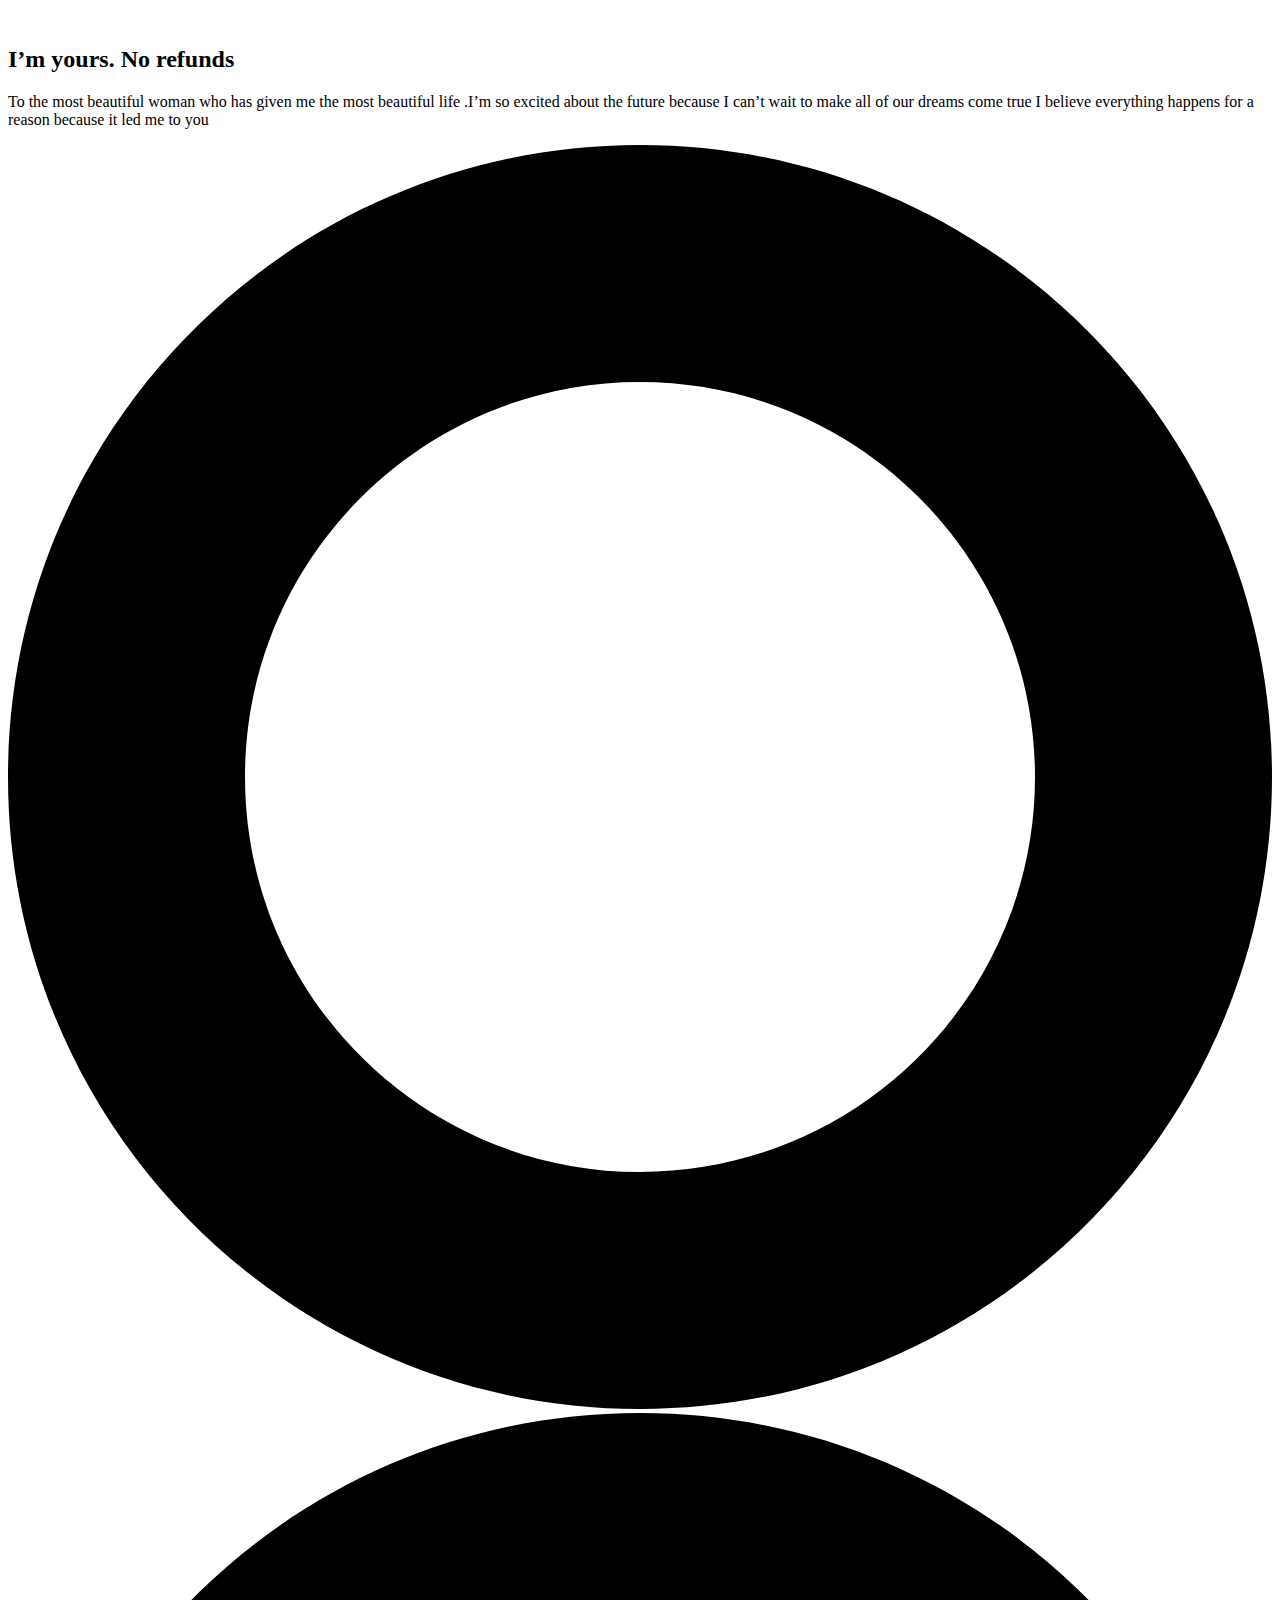
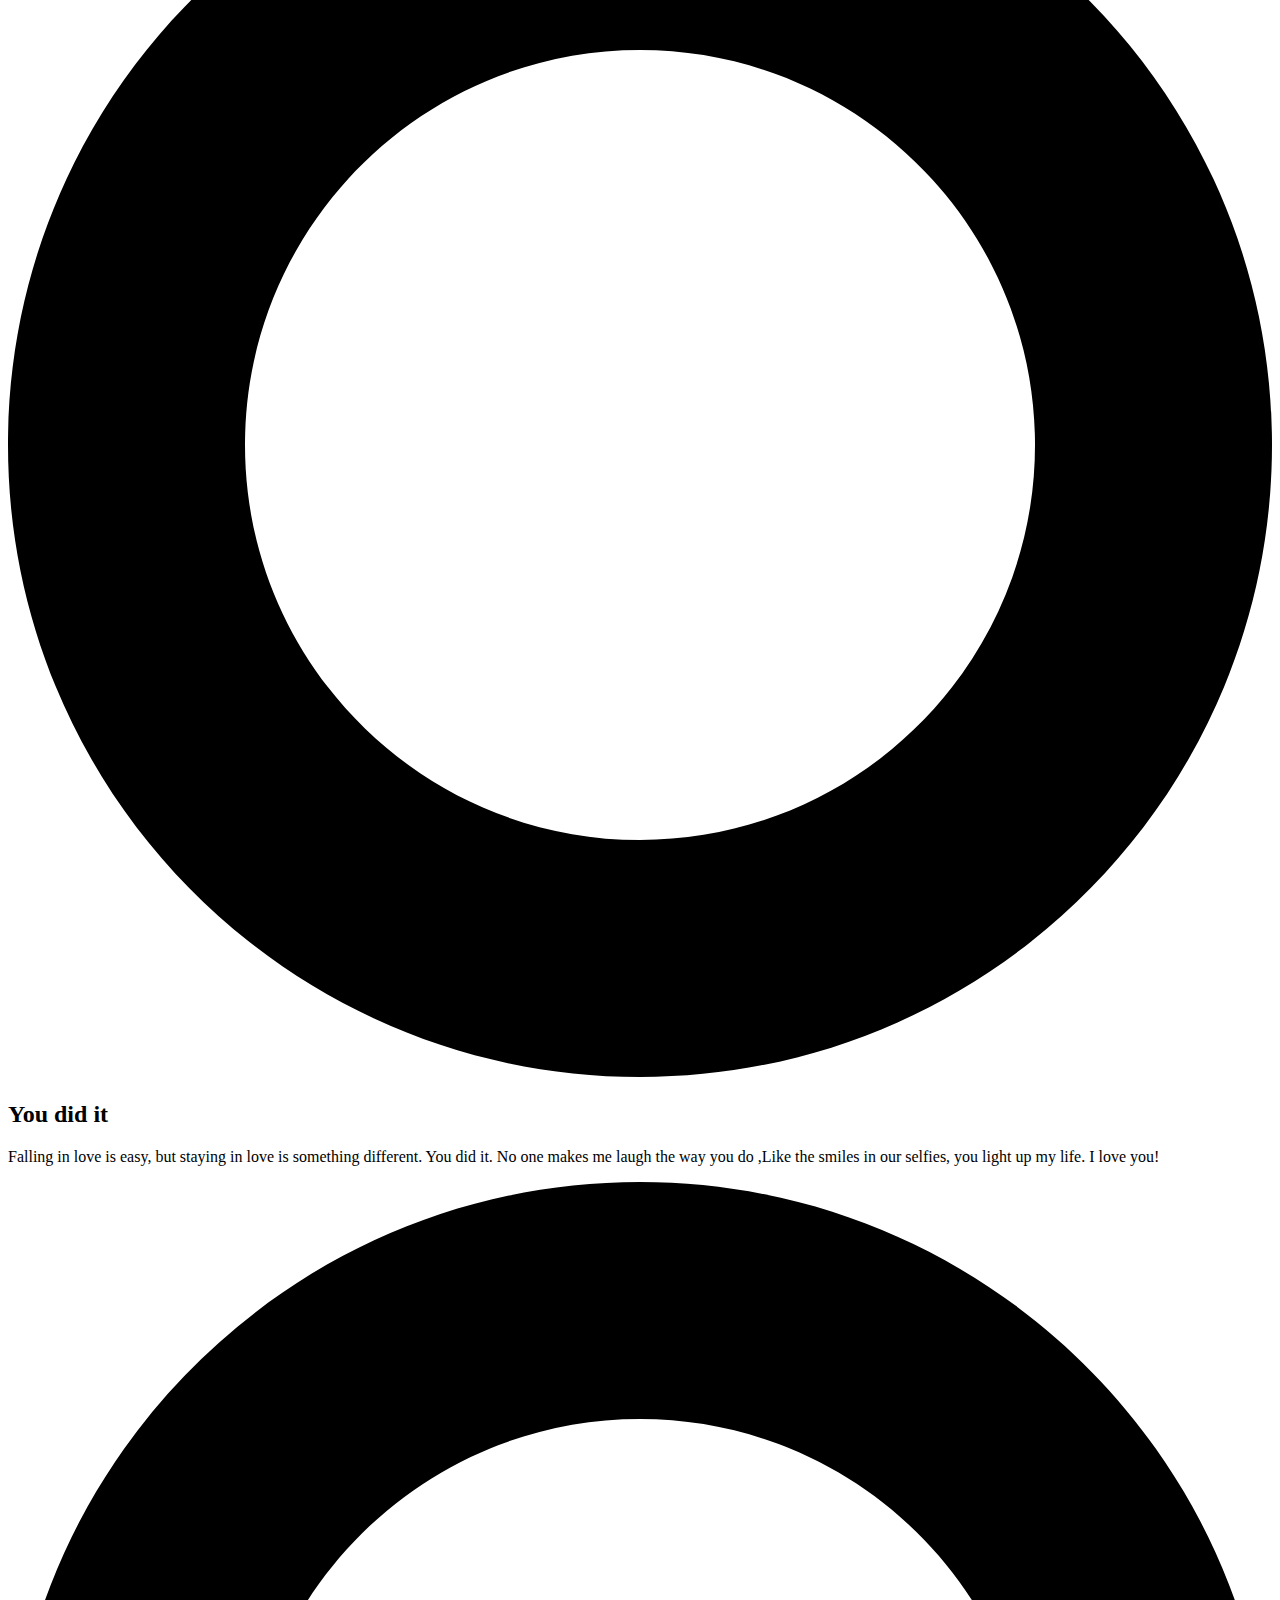
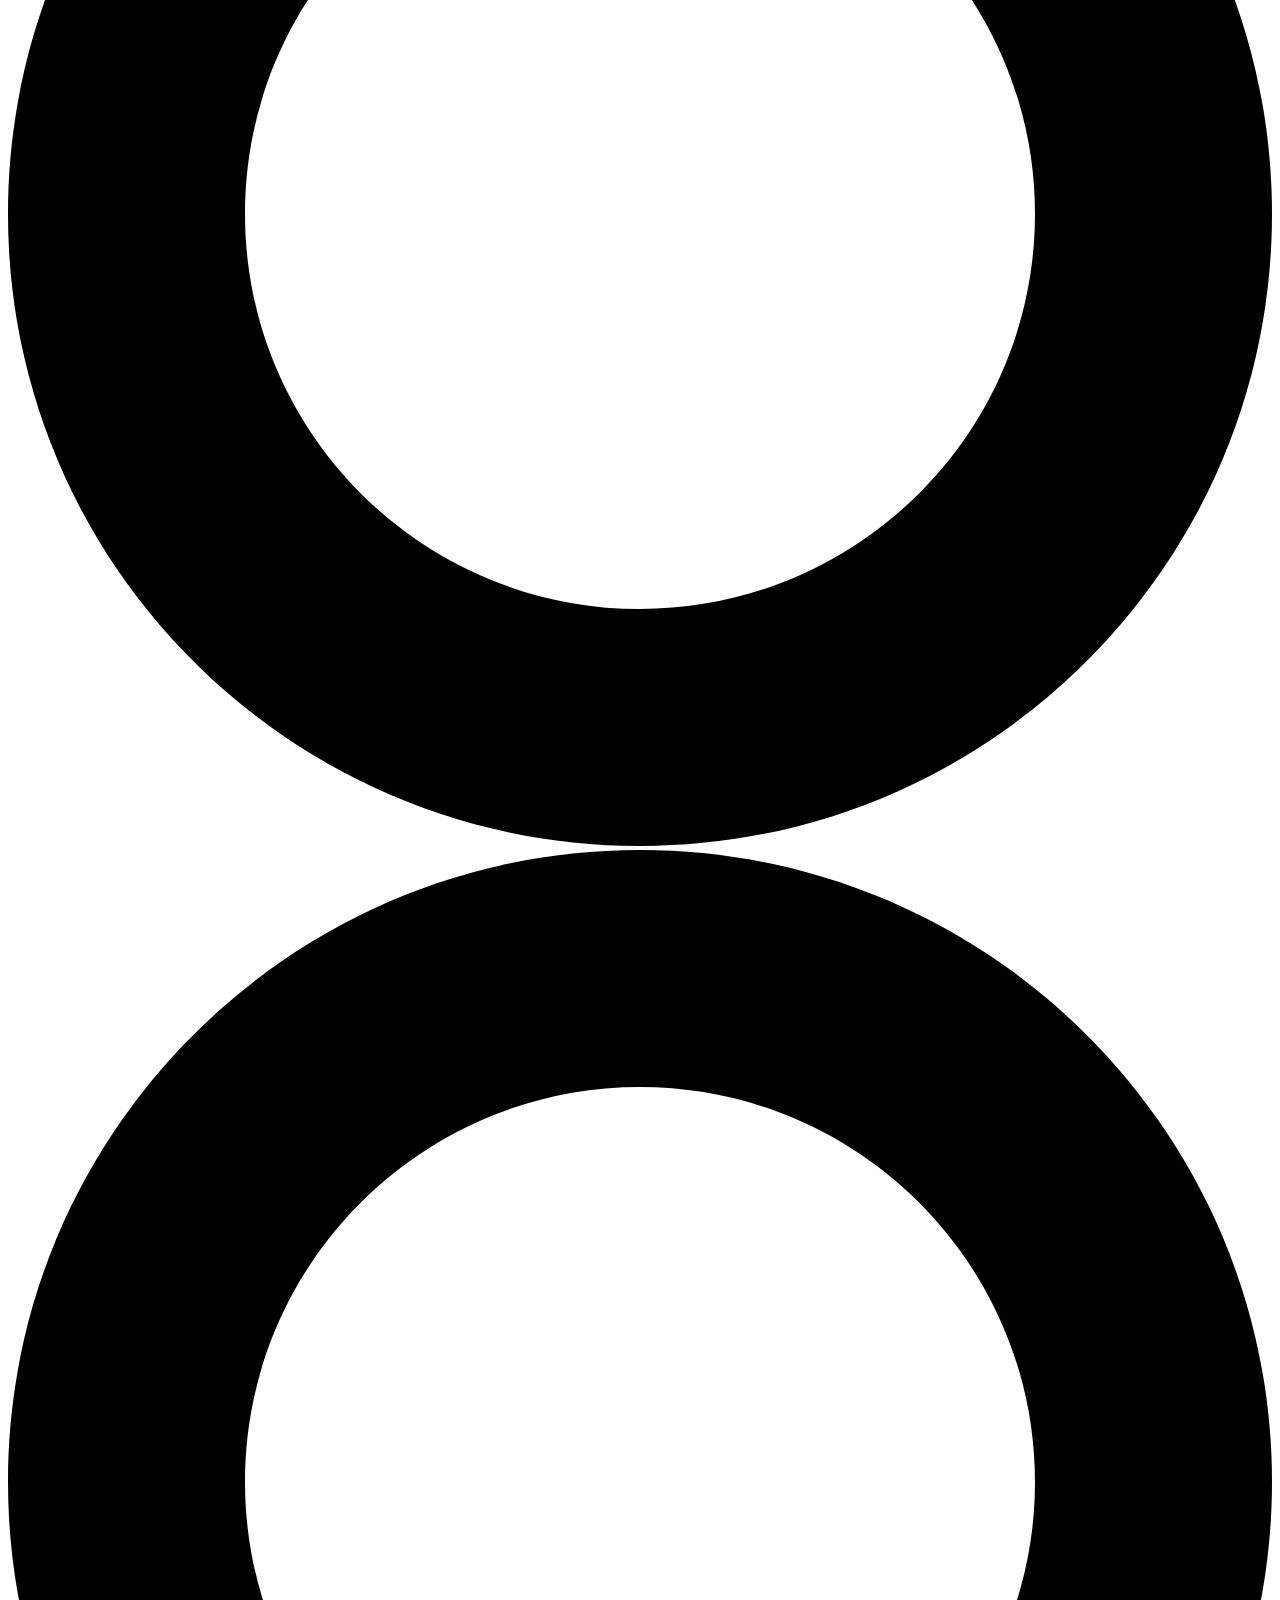
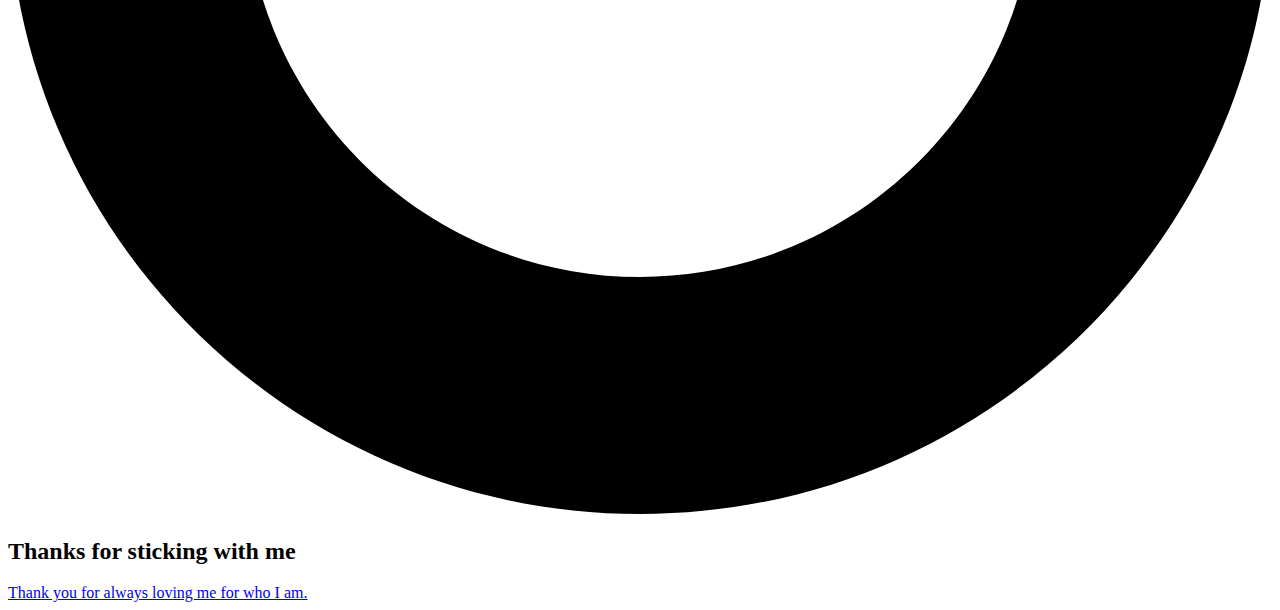
==== Page-1.html @ 5919bcaa "Update Page-1.html" ====
<!DOCTYPE html>
<html style="font-size: 16px;" lang="en"><head>
    <meta name="viewport" content="width=device-width, initial-scale=1.0">
    <meta charset="utf-8">
    <meta name="keywords" content="​ I’m yours. No refunds ​How to Plan a Wedding, How to Plan a Wedding, ​Trends And Dresses, About Our Agency, ​Find the perfect dress and accessories, ​Join Our Newsletter">
    <meta name="description" content="">
    <title>Page 1</title>
    <link rel="stylesheet" href="nicepage.css" media="screen">
<link rel="stylesheet" href="Page-1.css" media="screen">
    <script class="u-script" type="text/javascript" src="jquery.js" defer=""></script>
    <script class="u-script" type="text/javascript" src="nicepage.js" defer=""></script>
    <meta name="generator" content="Nicepage 4.18.5, nicepage.com">
    <link id="u-theme-google-font" rel="stylesheet" href="https://fonts.googleapis.com/css?family=Roboto:100,100i,300,300i,400,400i,500,500i,700,700i,900,900i|Open+Sans:300,300i,400,400i,500,500i,600,600i,700,700i,800,800i">
    
    
    
    
    <script type="application/ld+json">{
		"@context": "http://schema.org",
		"@type": "Organization",
		"name": ""
}</script>
    <meta name="theme-color" content="#478ac9">
    <meta property="og:title" content="Page 1">
    <meta property="og:type" content="website">
  </head>
  <body class="u-body u-xl-mode" data-lang="en"> 
    <section class="u-align-center-lg u-align-center-md u-align-center-xl u-align-left-sm u-align-left-xs u-clearfix u-white u-section-1" id="sec-785b">
      <div class="u-clearfix u-sheet u-valign-middle u-sheet-1">
        <div class="u-palette-3-base u-preserve-proportions u-shape u-shape-circle u-shape-1" data-animation-name="customAnimationIn" data-animation-duration="1500" data-animation-delay="0"></div>
        <div class="u-image u-image-circle u-preserve-proportions u-image-1" alt="" data-image-width="540" data-image-height="960" data-animation-name="customAnimationIn" data-animation-duration="1500"></div>
        <img class="u-border-20 u-border-palette-3-base u-image u-image-circle u-image-2" src="images/Snapchat-1199921231.jpg" alt="" data-image-width="1080" data-image-height="1920" data-animation-name="customAnimationIn" data-animation-duration="1500" data-animation-delay="250">
        <img class="u-image u-image-circle u-image-3" src="images/IMG-20200829-WA0031.jpeg" alt="" data-image-width="4128" data-image-height="2322" data-animation-name="customAnimationIn" data-animation-duration="1500" data-animation-delay="250">
        <div class="u-align-center u-container-style u-expanded-width-sm u-expanded-width-xs u-group u-shape-rectangle u-group-1" data-animation-name="customAnimationIn" data-animation-duration="1500" data-animation-delay="500">
          <div class="u-container-layout u-container-layout-1">
            <h2 class="u-text u-text-palette-1-base u-text-1"> I’m yours. No refunds <br>
            </h2>
            <p class="u-text u-text-2"> To the most beautiful woman who has given me the most beautiful life .I’m so excited about the future because I can’t wait to make all of our dreams come true I believe everything happens for a reason because it led me to you</p>
          </div>
        </div>
      </div>
    </section>
    <section class="u-clearfix u-section-2" id="sec-e077">
      <div class="u-clearfix u-sheet u-valign-middle-md u-valign-middle-sm u-valign-middle-xs u-sheet-1">
        <div class="u-image u-image-circle u-image-1" data-image-width="960" data-image-height="1280" data-animation-name="customAnimationIn" data-animation-duration="1500" data-animation-delay="250"></div>
        <div class="u-preserve-proportions u-shape u-shape-svg u-text-palette-3-base u-shape-1" data-animation-name="customAnimationIn" data-animation-duration="1500" data-animation-delay="500">
          <svg class="u-svg-link" preserveAspectRatio="none" viewBox="0 0 160 160" style=""><use xmlns:xlink="http://www.w3.org/1999/xlink" xlink:href="#svg-410b"></use></svg>
          <svg class="u-svg-content" viewBox="0 0 160 160" x="0px" y="0px" id="svg-410b" style="enable-background:new 0 0 160 160;"><path d="M80,30c27.6,0,50,22.4,50,50s-22.4,50-50,50s-50-22.4-50-50S52.4,30,80,30 M80,0C35.8,0,0,35.8,0,80s35.8,80,80,80
	s80-35.8,80-80S124.2,0,80,0L80,0z"></path></svg>
        </div>
        <div class="u-image u-image-circle u-image-2" data-image-width="498" data-image-height="1008" data-animation-name="customAnimationIn" data-animation-duration="1500" data-animation-delay="750"></div>
        <div class="u-border-20 u-border-palette-3-base u-image u-image-circle u-preserve-proportions u-image-3" data-image-width="1080" data-image-height="1920" data-animation-name="customAnimationIn" data-animation-duration="1500"></div>
        <div class="u-align-left u-container-style u-expanded-width-xs u-group u-white u-group-1" data-animation-name="customAnimationIn" data-animation-duration="1500" data-animation-delay="500">
          <div class="u-container-layout u-container-layout-1">
            <h2 class="u-text u-text-default u-text-1">You did it</h2>
            <p class="u-text u-text-2">Falling in love is easy, but staying in love is something different. You did it. No one makes me laugh the way you do ,Like the smiles in our selfies, you light up my life. I love you!
		  </p>
        </div>
        <div class="u-palette-3-base u-shape u-shape-circle u-shape-2" data-animation-name="customAnimationIn" data-animation-duration="1500" data-animation-delay="750"></div>
      </div>
    </section>
    <section class="u-clearfix u-section-3" id="carousel_f152">
      <div class="u-clearfix u-sheet u-valign-middle-lg u-valign-middle-md u-valign-middle-sm u-valign-middle-xs u-sheet-1">
        <div class="u-image u-image-circle u-preserve-proportions u-image-1" data-image-width="960" data-image-height="960"></div>
        <div class="u-preserve-proportions u-shape u-shape-svg u-text-palette-3-base u-shape-1">
          <svg class="u-svg-link" preserveAspectRatio="none" viewBox="0 0 160 160" style=""><use xmlns:xlink="http://www.w3.org/1999/xlink" xlink:href="#svg-410b"></use></svg>
          <svg class="u-svg-content" viewBox="0 0 160 160" x="0px" y="0px" id="svg-410b" style="enable-background:new 0 0 160 160;"><path d="M80,30c27.6,0,50,22.4,50,50s-22.4,50-50,50s-50-22.4-50-50S52.4,30,80,30 M80,0C35.8,0,0,35.8,0,80s35.8,80,80,80
	s80-35.8,80-80S124.2,0,80,0L80,0z"></path></svg>
        </div>
        <div class="u-palette-3-base u-preserve-proportions u-shape u-shape-circle u-shape-2" data-animation-name="customAnimationIn" data-animation-duration="1500" data-animation-delay="250"></div>
        <div class="u-image u-image-circle u-preserve-proportions u-image-2" data-image-width="720" data-image-height="1280"></div>
        <div class="u-image u-image-circle u-preserve-proportions u-image-3" data-image-width="1080" data-image-height="1920"></div>
        <div class="u-align-left u-container-style u-expanded-width-sm u-expanded-width-xs u-group u-radius-50 u-shape-round u-white u-group-1">
          <div class="u-container-layout u-container-layout-1">
            <h2 class="u-text u-text-1"> Thanks for sticking with me</h2>
            <p class="u-text u-text-2"I can’t wait to see what’s to come for us. Thanks for sticking with me, The good things in life are better with you.I can never tell you enough how beautiful you are, how much you make me smile and how much you mean to me. Happy anniversary to my one true love <3.
	       </p>
		</p>
            <a href="https://nicepage.com/k/infographic-html-templates" class="u-active-palette-3-base u-align-center u-border-2 u-border-active-palette-3-base u-border-hover-palette-3-base u-border-palette-3-base u-btn u-btn-round u-button-style u-hover-palette-3-base u-none u-radius-10 u-text-active-white u-text-hover-white u-text-palette-3-dark-1 u-btn-2" target="_blank" data-animation-name="" data-animation-duration="0" data-animation-delay="0" data-animation-direction="">Thank you for always loving me for who I am.</a>
          </div>
        </div>
      </div>
  
  
</body></html>
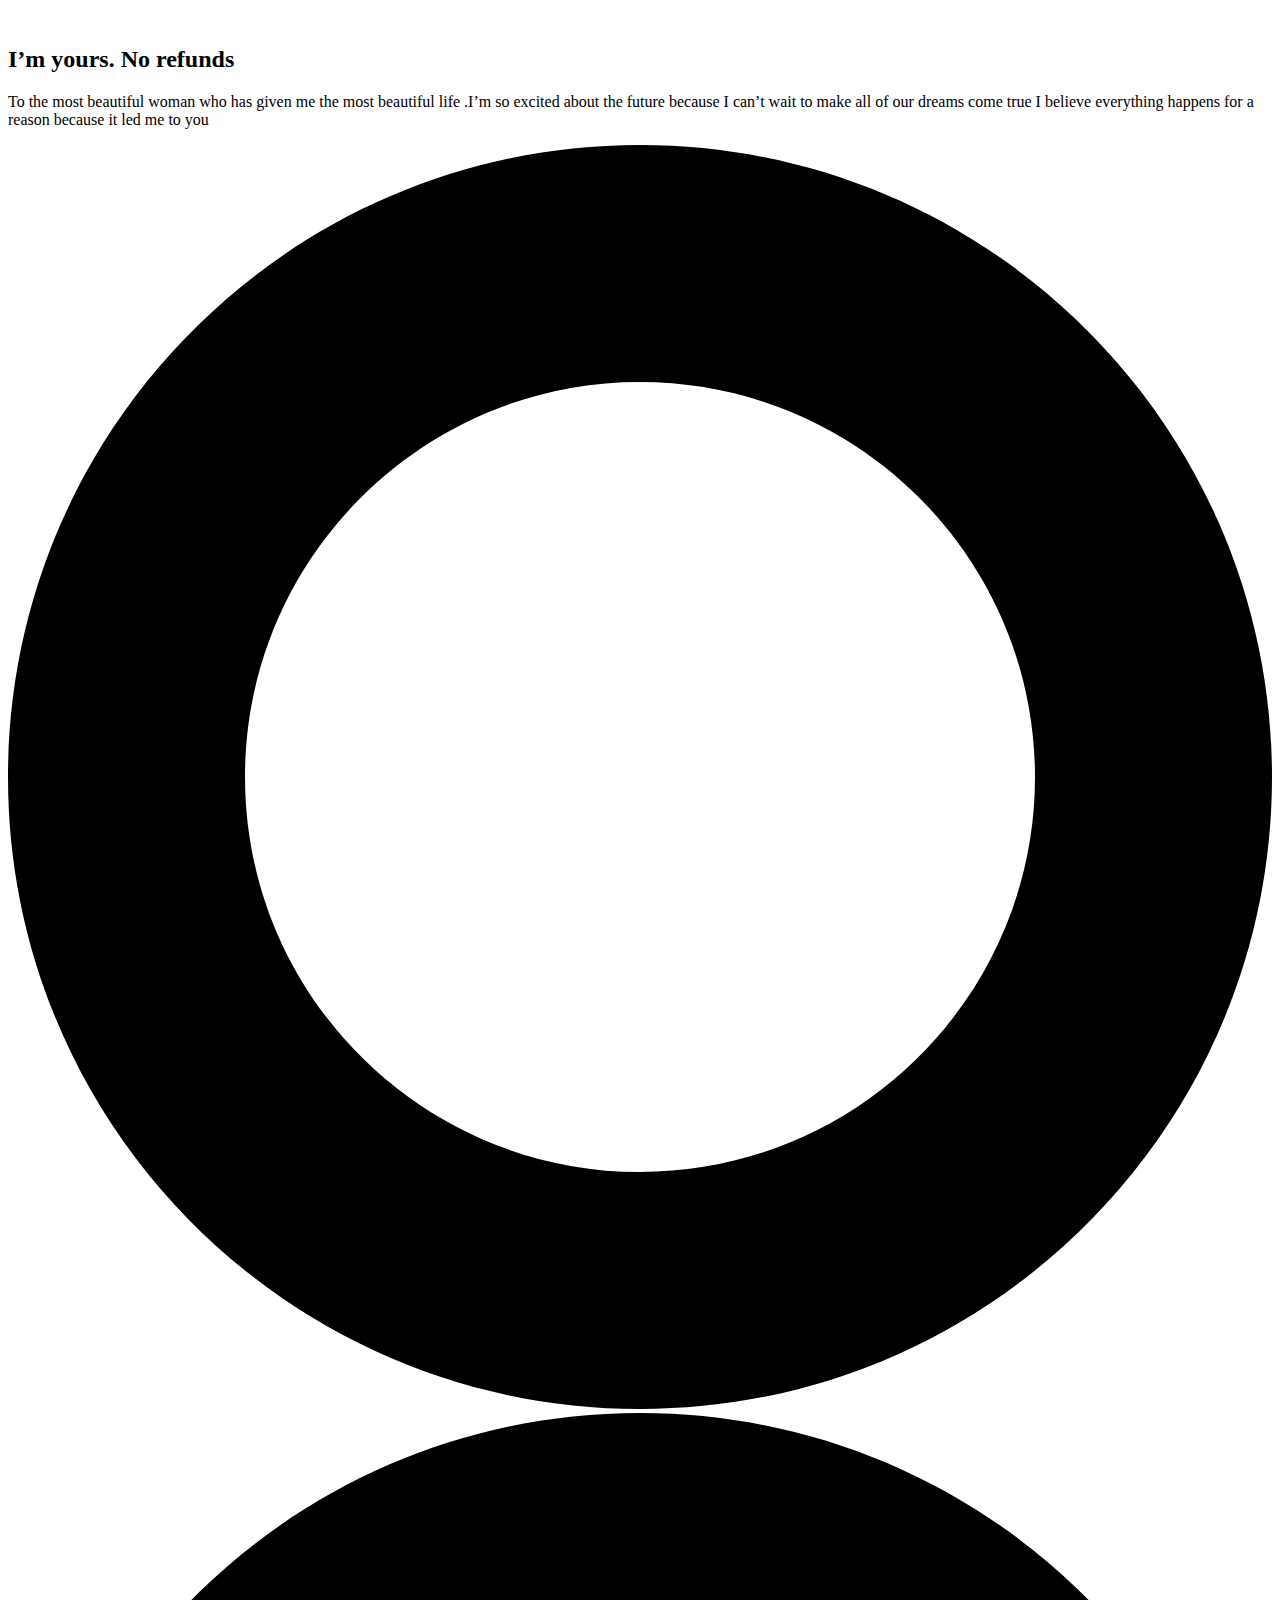
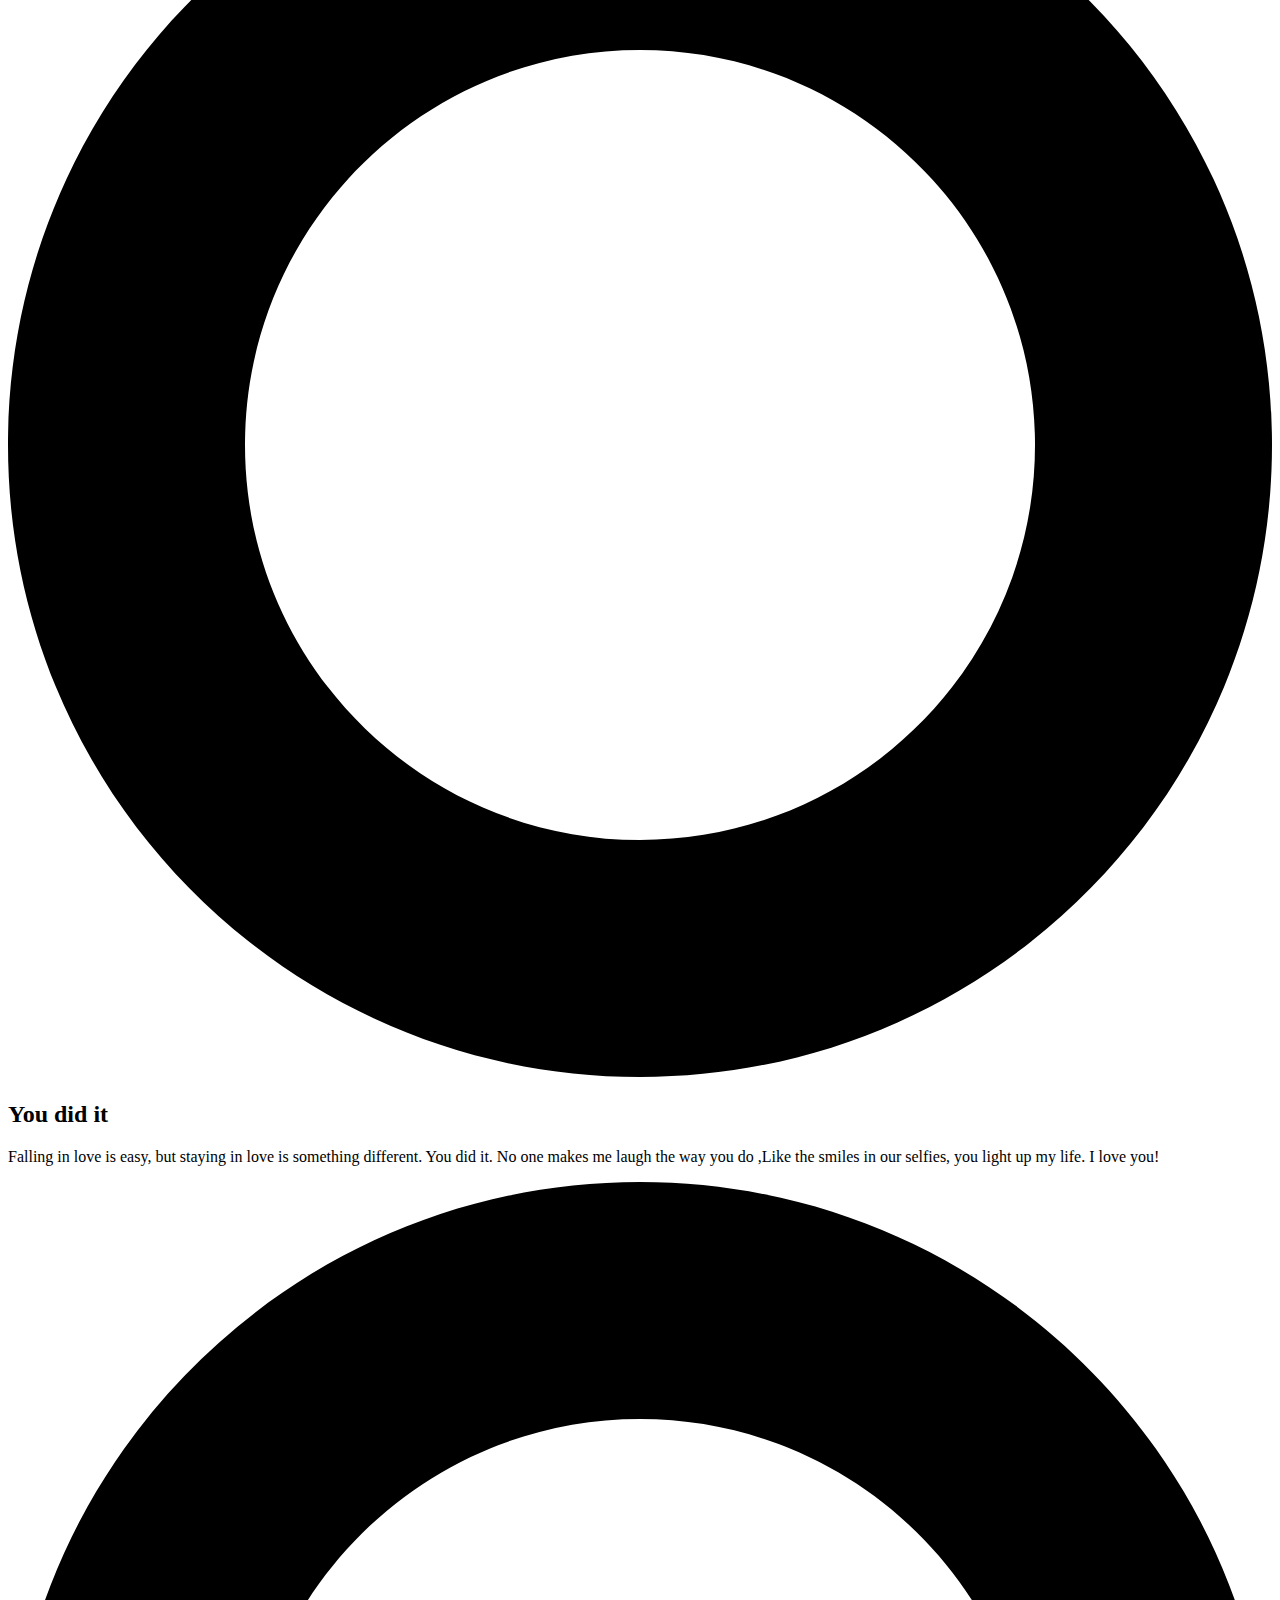
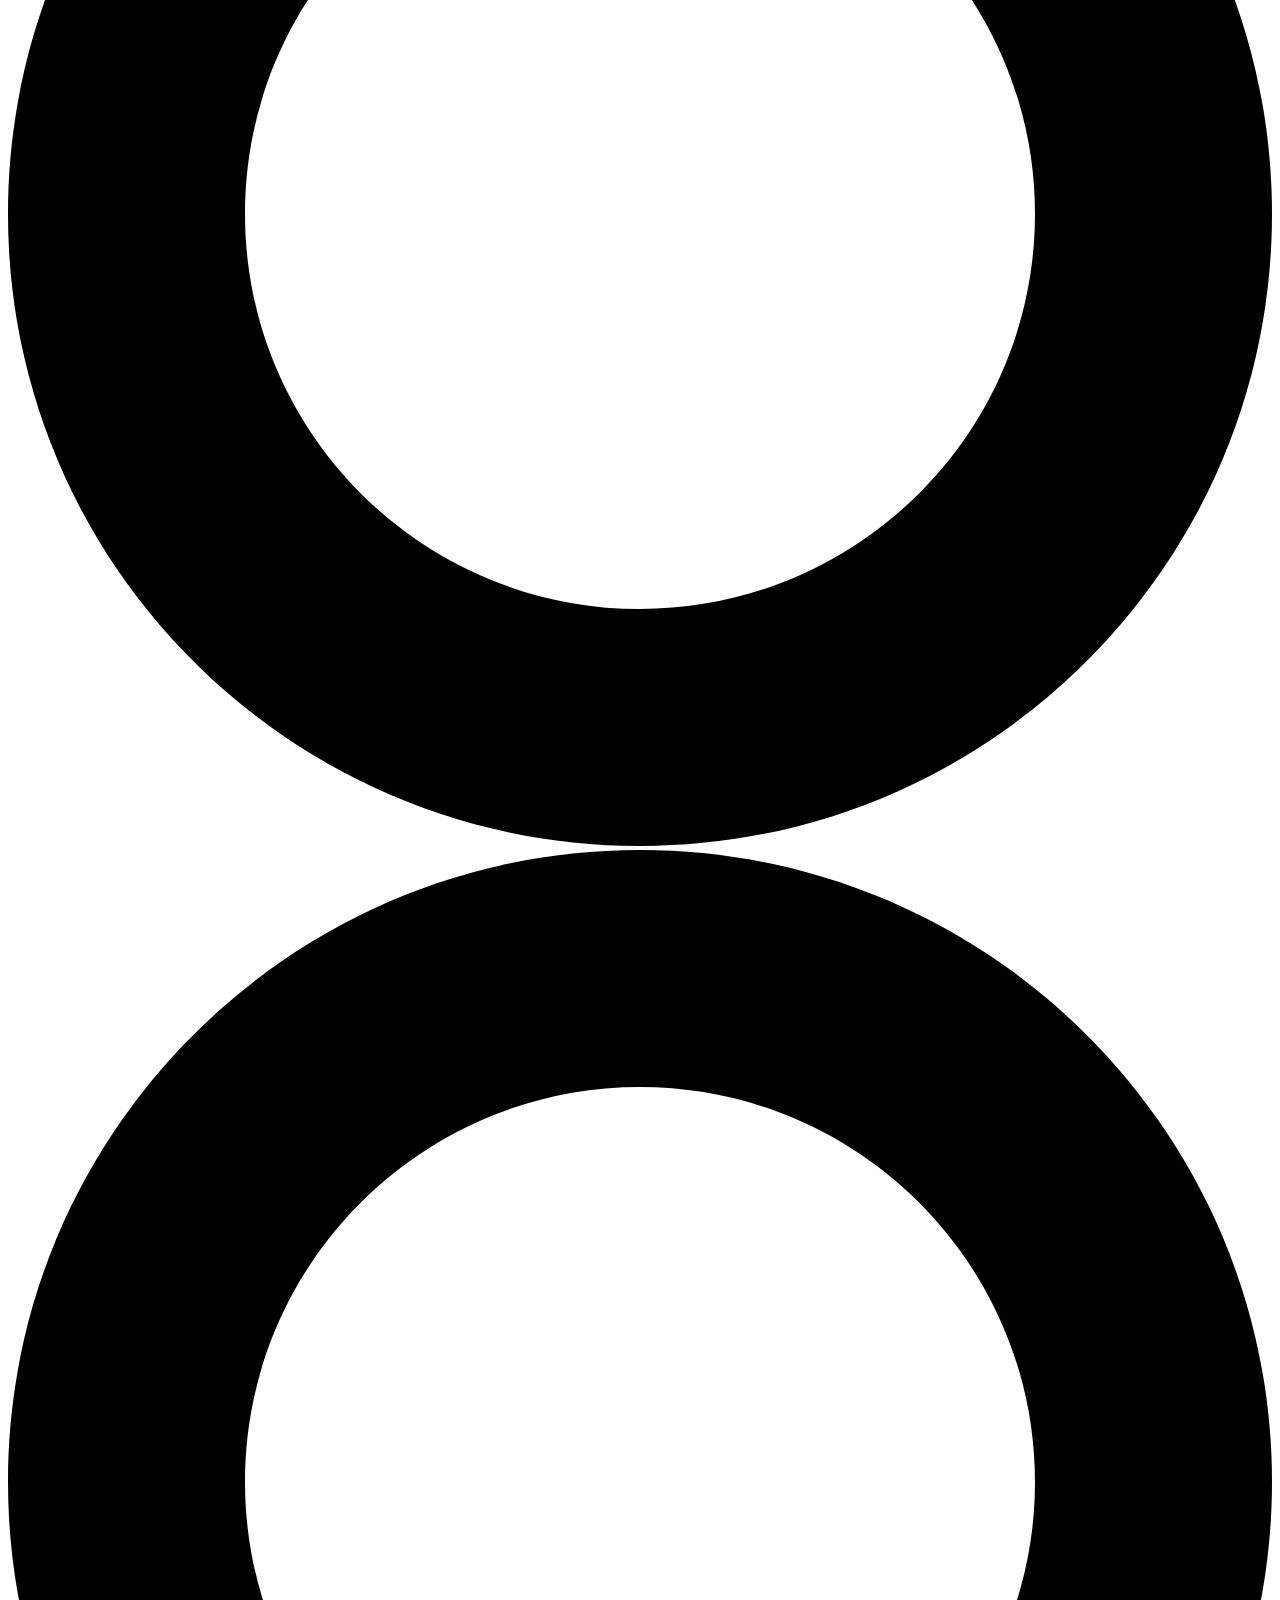
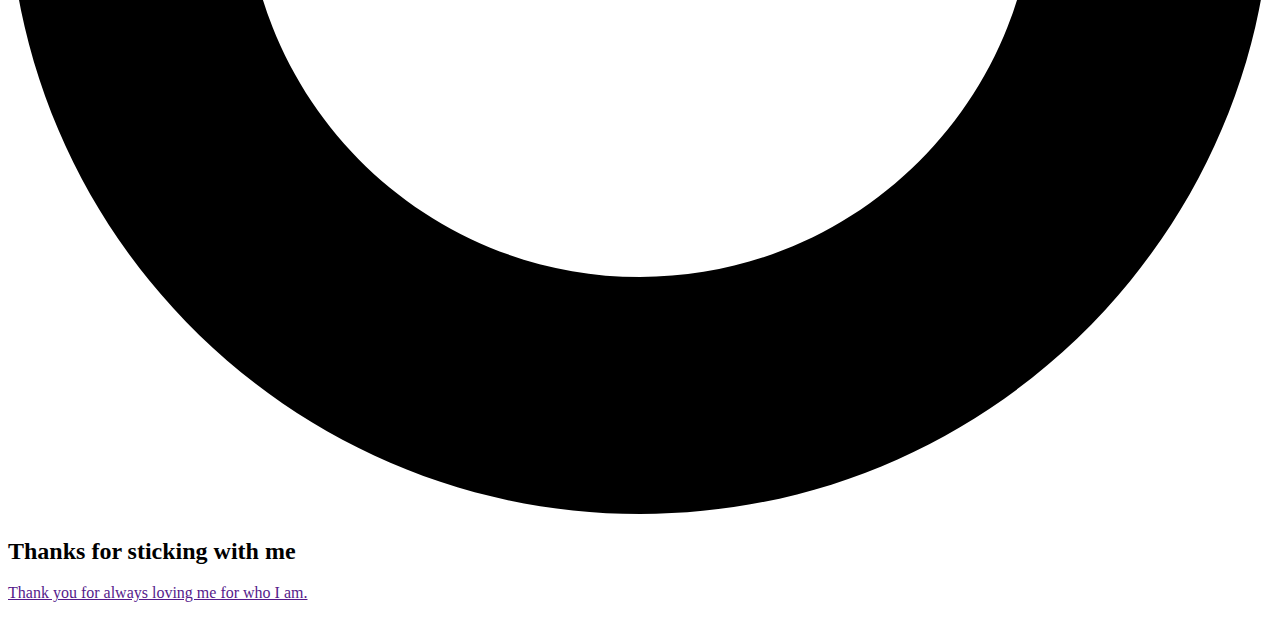
==== commit 7890eff8: "Update Page-1.html" ====
--- a/Page-1.html
+++ b/Page-1.html
@@ -73,10 +73,9 @@
         <div class="u-align-left u-container-style u-expanded-width-sm u-expanded-width-xs u-group u-radius-50 u-shape-round u-white u-group-1">
           <div class="u-container-layout u-container-layout-1">
             <h2 class="u-text u-text-1"> Thanks for sticking with me</h2>
-            <p class="u-text u-text-2"I can’t wait to see what’s to come for us. Thanks for sticking with me, The good things in life are better with you.I can never tell you enough how beautiful you are, how much you make me smile and how much you mean to me. Happy anniversary to my one true love <3.
-	       </p>
+            <p class="u-text u-text-2"I can’t wait to see what’s to come for us. Thanks for sticking with me, The good things in life are better with you.I can never tell you enough how beautiful you are, how much you make me smile and how much you mean to me. Happy anniversary to my one true love.
 		</p>
-            <a href="https://nicepage.com/k/infographic-html-templates" class="u-active-palette-3-base u-align-center u-border-2 u-border-active-palette-3-base u-border-hover-palette-3-base u-border-palette-3-base u-btn u-btn-round u-button-style u-hover-palette-3-base u-none u-radius-10 u-text-active-white u-text-hover-white u-text-palette-3-dark-1 u-btn-2" target="_blank" data-animation-name="" data-animation-duration="0" data-animation-delay="0" data-animation-direction="">Thank you for always loving me for who I am.</a>
+            <a href="" class="u-active-palette-3-base u-align-center u-border-2 u-border-active-palette-3-base u-border-hover-palette-3-base u-border-palette-3-base u-btn u-btn-round u-button-style u-hover-palette-3-base u-none u-radius-10 u-text-active-white u-text-hover-white u-text-palette-3-dark-1 u-btn-2" target="_blank" data-animation-name="" data-animation-duration="0" data-animation-delay="0" data-animation-direction="">Thank you for always loving me for who I am.</a>
           </div>
         </div>
       </div>
